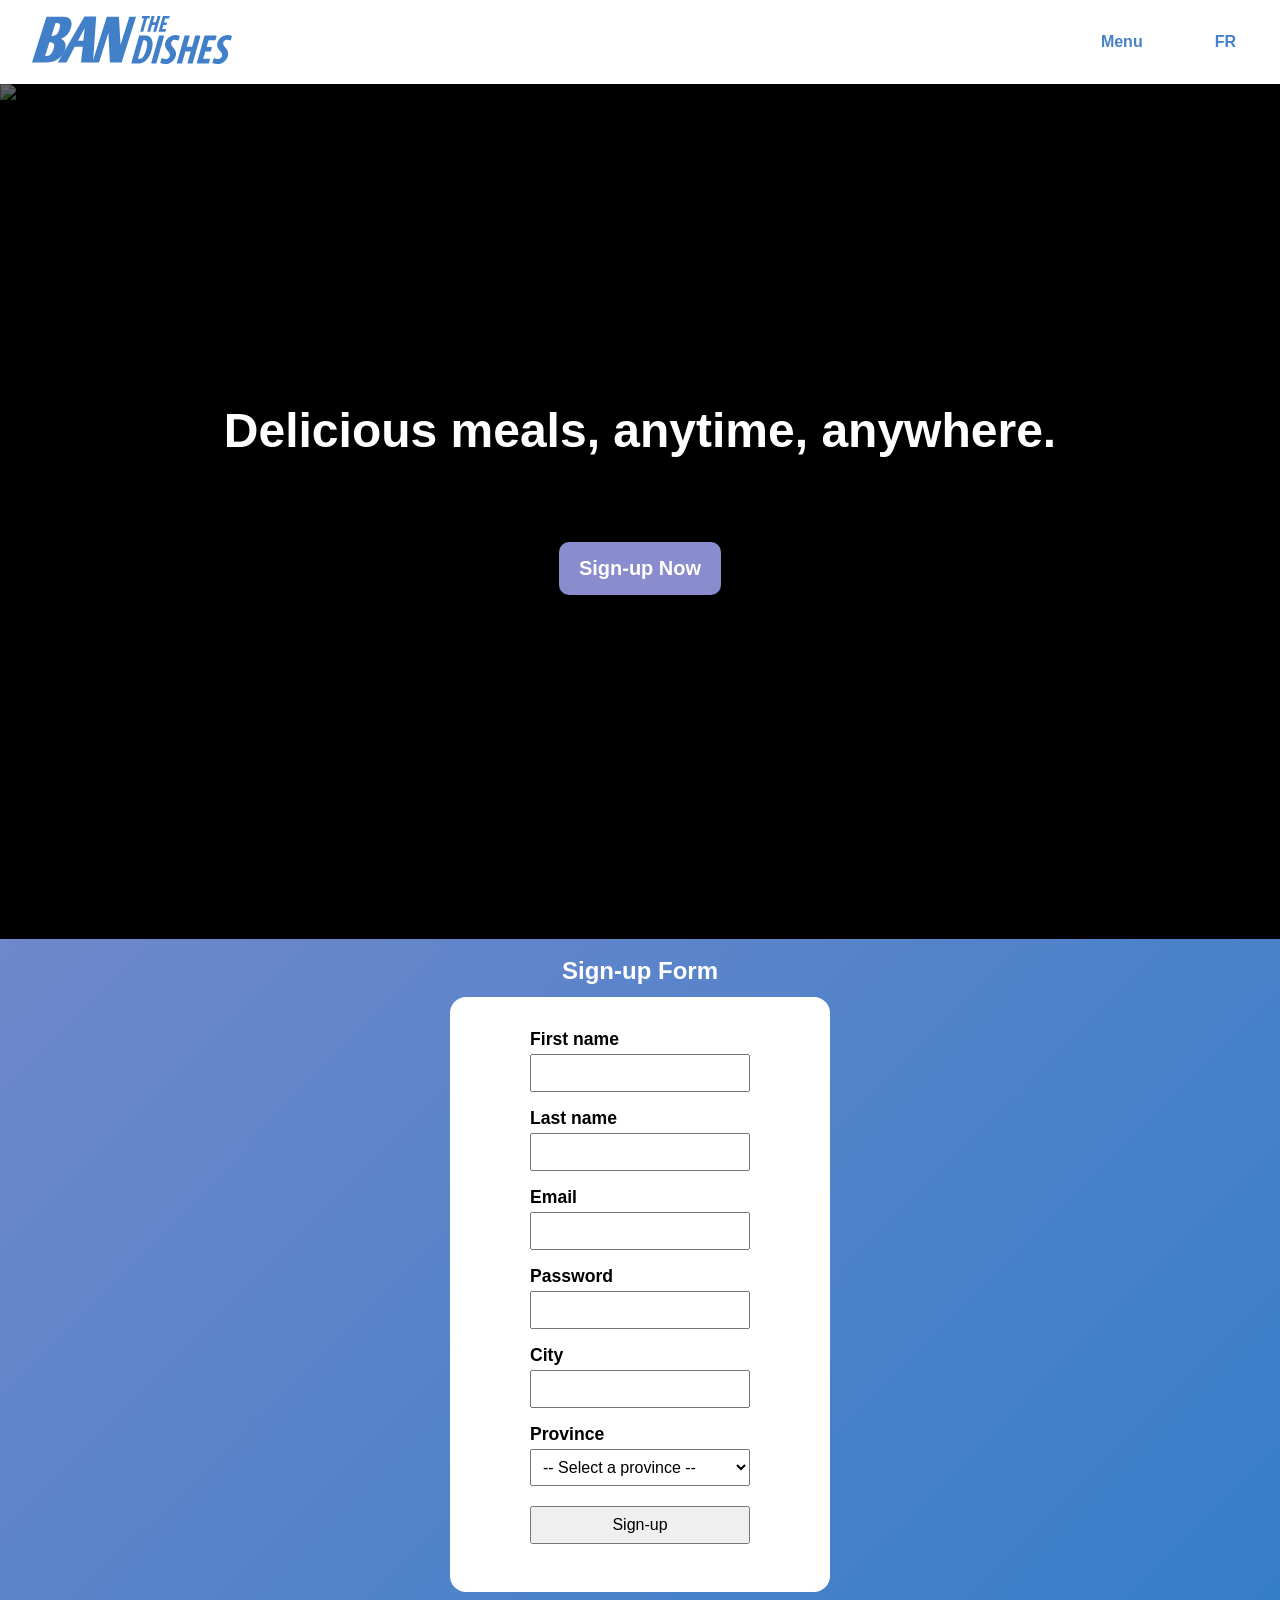
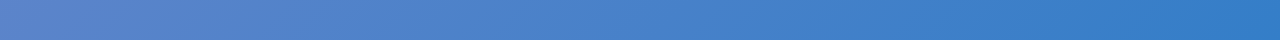
==== index.html @ cc70ab42 "initial file upload" ====
<!DOCTYPE html>
<html lang="en">

<head>
    <meta charset="UTF-8">
    <meta name="viewport" content="width=device-width, initial-scale=1.0">
    <title>Ban the dishes</title>

    <!-- Font Awesome Kit URL -->
    <script src="https://kit.fontawesome.com/20d18bedad.js" crossorigin="anonymous"></script>

    <link rel="stylesheet" href="./styles/style.css">
    <link rel="stylesheet" href="./styles/index.css">
</head>

<body>
    <header>
        <div class="left-box">
            <a href="./index.html">
                <img src="./assets/ban-logo-mini.svg" alt="ban the dishes logo">
            </a>
        </div>
        <div class="right-box">
            <a href="./menu.html">Menu</a>
            <a href="#"> <i class="fas fa-globe"></i>FR</a>
        </div>
    </header>
    <main>
        <section id="hero">
            <!-- Photo by Dan Gold via Unsplash -->
            <img src="https://images.unsplash.com/photo-1466978913421-dad2ebd01d17?ixid=MnwxMjA3fDB8MHxwaG90by1wYWdlfHx8fGVufDB8fHx8&ixlib=rb-1.2.1&auto=format&fit=crop&w=967&q=80" alt="gourmet burger and fries">

            <div class="text">
                <h1 class="heading">Delicious meals, anytime, anywhere.</h1>
                <a href="#signup">Sign-up Now</a>
            </div>
        </section>
        <section id="signup">
            <h2 class="heading">Sign-up Form</h2>

            <!-- Add your form here -->

            <form action="" method="POST">

                <label for="first">First name</label>
                <input type="text" id="first" name="first" required>

                <label for="second">Last name</label>
                <input type="text" id="second" name="second" required>

                <label for="email">Email</label>
                <input type="email" id="email" name="email" required>

                <label for="pwd">Password</label>
                <input type="password" name="pwd" id="pwd" required minlength="8" maxlength="12">

                <label for="city">City</label>
                <input type="text" id="city" name="city" required>

                <label for="prov">Province</label>
                <select name="prov" id="prov" required>
                    <option value="">-- Select a province --</option>
                    <option value="on">ON</option>
                    <option value="qc">QC</option>
                    <option value="bc">BC</option>
                    <option value="al">AB</option>
                    <option value="al">NS</option>
                    <option value="al">NB</option>
                    <option value="al">PE</option>
                    <option value="al">SK</option>
                    <option value="al">NL</option>
                </select>
                <input type='submit' value="Sign-up">
                <!-- <button>Sign-up</button> -->
            </form>

        </section>
    </main>
</body>

</html>
---- styles/style.css ----
/* === CSS variables === */

:root {
    --header-txt-color: #4881c9;
    --header-background: white;
    --main-heading: #fff;
    --card-txt-color: rgb(73, 73, 73);
    --card-background: white;
    --btn-background: #898ccd;
    --btn-color: white;
    --btn-hover-color: #377ec8;
    --form-background: #f98e9b;
}

/* === Global Styling === */

* {
    box-sizing: border-box;
    padding: 0;
    margin: 0;
}

ul {
    list-style: none;
}

body {
    font-family: 'Gill Sans', 'Gill Sans MT', Calibri, 'Trebuchet MS', sans-serif;
    background: rgb(140, 140, 205);
    background: linear-gradient( 135deg, rgba(140, 140, 205, 1) 0%, rgba(52, 126, 200, 1) 100%);
}

a {
    text-decoration: none;
    color: inherit;
}

/* ====================== Utility Classes ===================== */

.heading {
    padding: 0.75em 0 0.5em;
    color: var(--main-heading);
    text-align: center;
}


/* === header === */

header {
    background: var(--header-background);
    padding: 1rem 2rem;
    display: flex;
    justify-content: space-between;
}

.right-box {
    display: flex;
    align-items: center;
    color: var(--header-txt-color);
}

.right-box i {
    font-size: 1.5rem;
    margin: 0.25rem 0.5rem;
    color: var(--header-txt-color);
}

.right-box > * {
    margin-left: 2rem;
    padding: 0.5rem 0.75rem;
    text-align: center;
    
}

.right-box button {
    color: inherit;
    background-color: var(--header-background);
    border: none;
    cursor: pointer;
    font-family: inherit;
}

.right-box a {
    display: flex;
    align-items: center;
    font-size: 1rem;
    font-weight: 800;
}

#login {
    display: flex;
    align-items: center;
    padding-right: 0.5rem;
    font-weight: 800;
    font-size: 1rem;
}

/* === Main === */

main {
    margin: 0 auto;
    padding: 0 1rem;
    max-width: 800px;
}

/* === Media Queries === */

/* Desktop first */
@media only screen and (max-width: 650px) {
    header {
        flex-direction: column;
        align-items: center;
    }
    .right-box {
        margin-top: 1.5rem;
    }
}
---- styles/index.css ----
main {
    max-width: none;
    padding: 0;
}

#hero{
    position: relative;
    display: flex;
    justify-content: center;
    align-items: center;
    background: black;
    height: 95vh;
}

#hero h1 {
    font-size: 3rem;
}

#hero img{
    position: absolute;
    width: 100%;
    height: 100%;
    object-fit: cover;
    object-position: center;
    opacity: 0.4;
}

.text{
    z-index: 1;
    text-align: center;
}

.text a {
    display: inline-block;
    margin: 3em auto;
    font-weight: 700;
    padding: 0.75em 1em;
    border-radius: 0.5em;
    background: var(--btn-background);      /* importing from style.css */
    color: var(--btn-color);
    font-size: 1.25rem;
}

form {
    display: grid;
    /* flex-direction: column; */
    /* align-items: center; */
    grid-template-columns: min-content;
    justify-content: center;
    background: var(--card-background);
    max-width: min-content;
    padding: 2rem 5rem;
    margin: 0 auto 3rem;
    border-radius: 1em;

}

input, select {
    padding: 0.5em;
    margin: 0.25em 0 1em;
    font-size: 1rem;
}

label {
    font-size: 1.1rem;
    font-weight: 600;
}
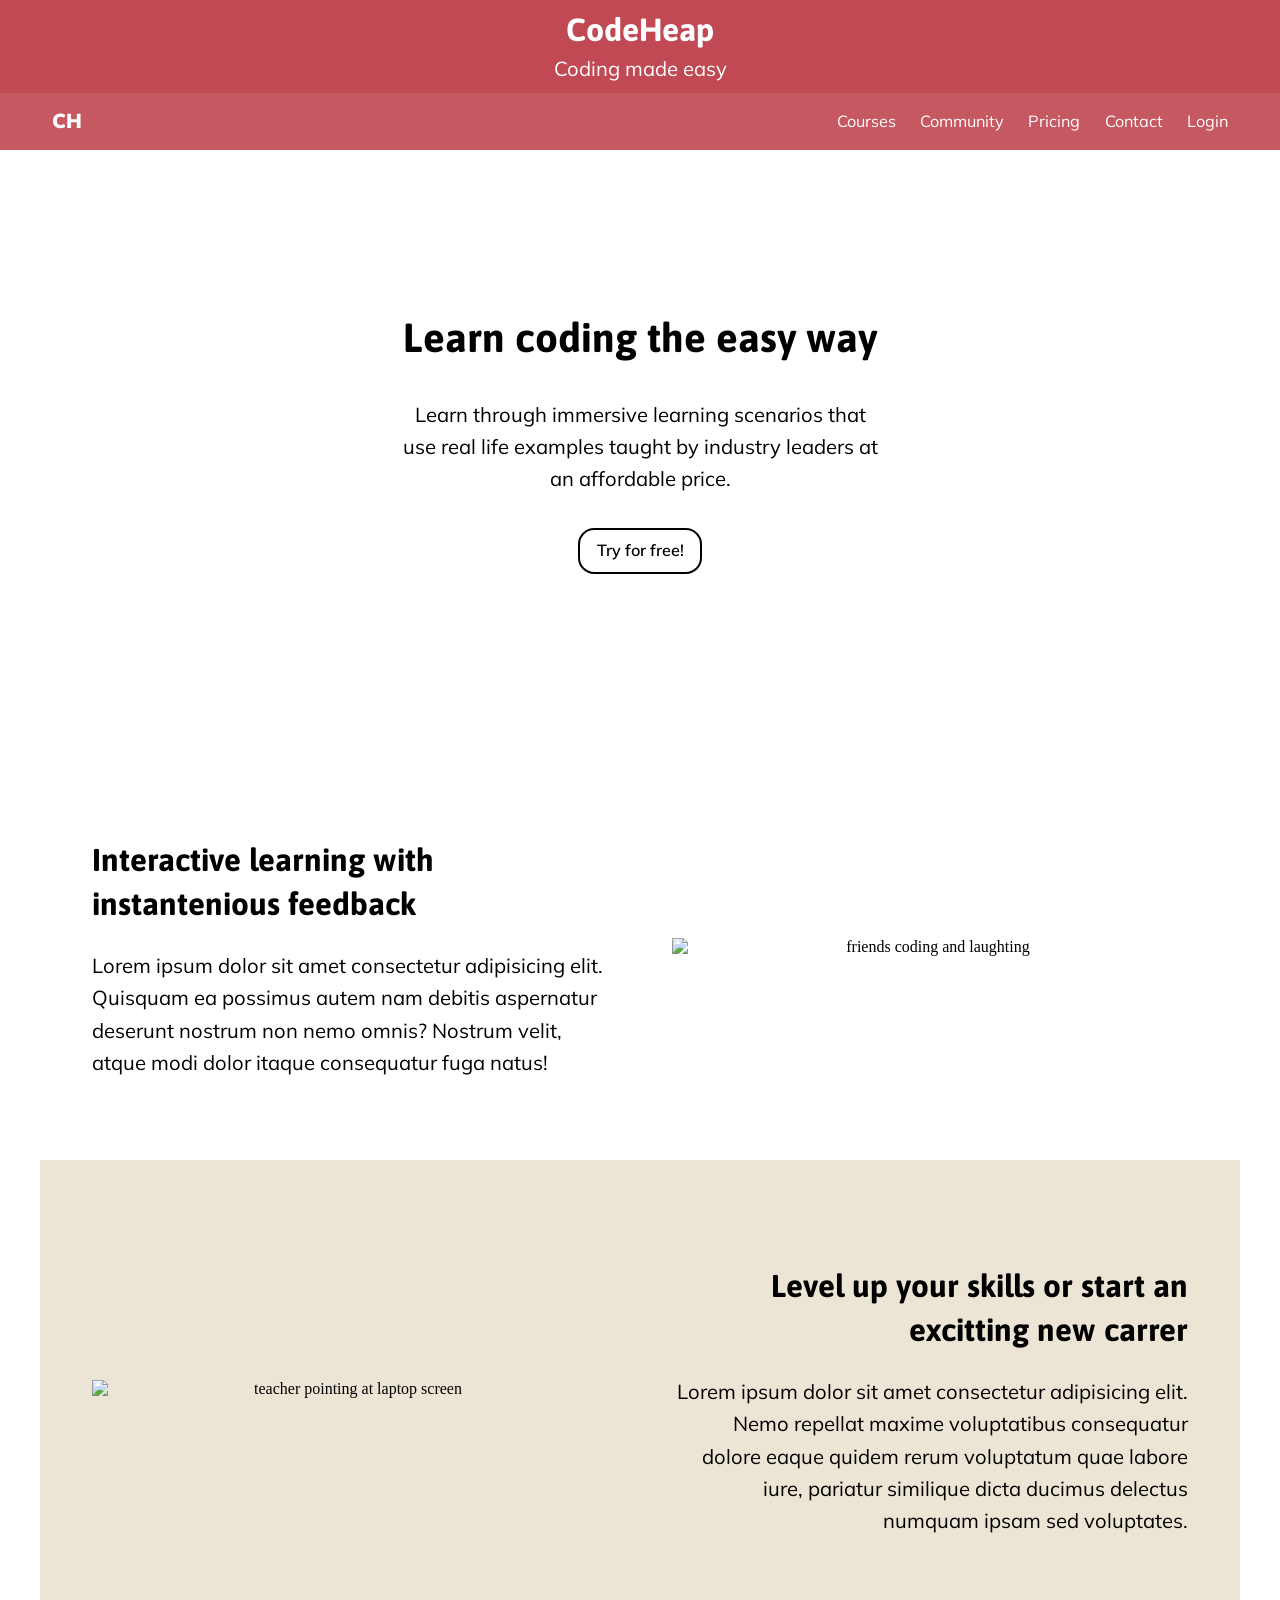
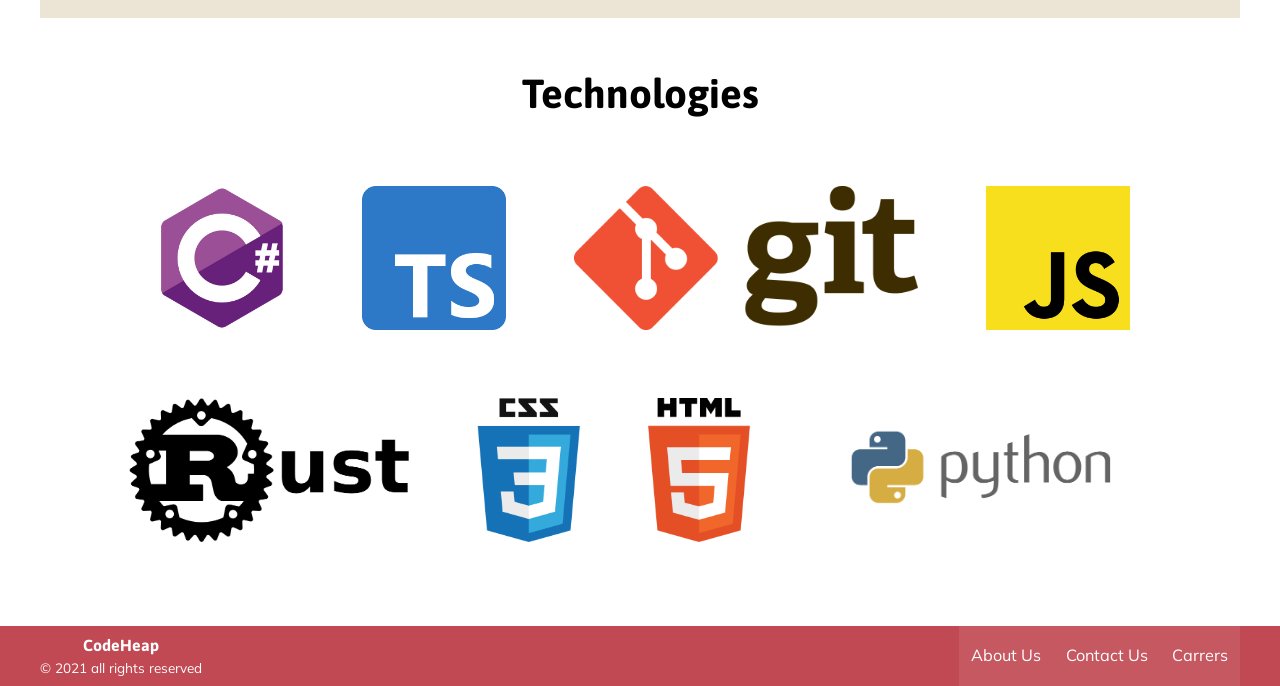
==== commit 983a5f07: "changed all files for assign 2" ====
--- a/index.html
+++ b/index.html
@@ -1,81 +1,107 @@
-<!DOCTYPE html>
-<html lang="en">
-
-<head>
-    <meta charset="UTF-8">
-    <meta name="viewport" content="width=device-width, initial-scale=1.0">
-    <title>Ban the dishes</title>
-
-    <!-- Font Awesome Kit URL -->
-    <script src="https://kit.fontawesome.com/20d18bedad.js" crossorigin="anonymous"></script>
-
-    <link rel="stylesheet" href="./styles/style.css">
-    <link rel="stylesheet" href="./styles/index.css">
-</head>
-
-<body>
-    <header>
-        <div class="left-box">
-            <a href="./index.html">
-                <img src="./assets/ban-logo-mini.svg" alt="ban the dishes logo">
-            </a>
-        </div>
-        <div class="right-box">
-            <a href="./menu.html">Menu</a>
-            <a href="#"> <i class="fas fa-globe"></i>FR</a>
-        </div>
-    </header>
-    <main>
-        <section id="hero">
-            <!-- Photo by Dan Gold via Unsplash -->
-            <img src="https://images.unsplash.com/photo-1466978913421-dad2ebd01d17?ixid=MnwxMjA3fDB8MHxwaG90by1wYWdlfHx8fGVufDB8fHx8&ixlib=rb-1.2.1&auto=format&fit=crop&w=967&q=80" alt="gourmet burger and fries">
-
-            <div class="text">
-                <h1 class="heading">Delicious meals, anytime, anywhere.</h1>
-                <a href="#signup">Sign-up Now</a>
-            </div>
-        </section>
-        <section id="signup">
-            <h2 class="heading">Sign-up Form</h2>
-
-            <!-- Add your form here -->
-
-            <form action="" method="POST">
-
-                <label for="first">First name</label>
-                <input type="text" id="first" name="first" required>
-
-                <label for="second">Last name</label>
-                <input type="text" id="second" name="second" required>
-
-                <label for="email">Email</label>
-                <input type="email" id="email" name="email" required>
-
-                <label for="pwd">Password</label>
-                <input type="password" name="pwd" id="pwd" required minlength="8" maxlength="12">
-
-                <label for="city">City</label>
-                <input type="text" id="city" name="city" required>
-
-                <label for="prov">Province</label>
-                <select name="prov" id="prov" required>
-                    <option value="">-- Select a province --</option>
-                    <option value="on">ON</option>
-                    <option value="qc">QC</option>
-                    <option value="bc">BC</option>
-                    <option value="al">AB</option>
-                    <option value="al">NS</option>
-                    <option value="al">NB</option>
-                    <option value="al">PE</option>
-                    <option value="al">SK</option>
-                    <option value="al">NL</option>
-                </select>
-                <input type='submit' value="Sign-up">
-                <!-- <button>Sign-up</button> -->
-            </form>
-
-        </section>
-    </main>
-</body>
-
+<!DOCTYPE html>
+<html lang="en">
+
+<head>
+    <meta charset="UTF-8">
+    <meta http-equiv="X-UA-Compatible" content="IE=edge">
+    <meta name="viewport" content="width=device-width, initial-scale=1.0">
+    <title>CodeHeap Code Learning School</title>
+    <link rel="stylesheet" href="style.css">
+    <!-- Importing Google fonts -->
+    <link rel="preconnect" href="https://fonts.gstatic.com">
+    <link href="https://fonts.googleapis.com/css2?family=Asap:wght@600&family=Mulish&display=swap" rel="stylesheet">
+
+
+</head>
+
+<body>
+    <header class="menu">
+        <div class="max-w center">
+            <h1>CodeHeap</h1>
+            <p>Coding made easy</p>
+        </div>
+    </header>
+    <nav>
+        <ul class="max-w">
+            <li class="logo"><a href="#"><span>CH</span></a></li>
+
+            <div class="flex-even">
+                <li><a href="#">Courses</a></li>
+                <li><a href="#">Community</a></li>
+                <li><a href="#">Pricing</a></li>
+                <li><a href="#">Contact</a></li>
+                <li><a href="#">Login</a></li>
+            </div>
+        </ul>
+    </nav>
+
+    <main class="max-w">
+        <section class="hero center pad">
+            <h2>Learn coding the easy way</h2>
+            <p>Learn through immersive learning scenarios that use real life examples taught by industry leaders at an
+                affordable price.</p>
+            <a href="#">Try for free!</a>
+        </section>
+
+        <section class="highlights">
+            <div class="high center pad">
+                <div class="high-img ">
+                    <img src="https://images.unsplash.com/photo-1523240795612-9a054b0db644?ixid=MXwxMjA3fDB8MHxwaG90by1wYWdlfHx8fGVufDB8fHw%3D&ixlib=rb-1.2.1&auto=format&fit=crop&w=1050&q=80"
+                        alt="friends coding and laughting">
+                </div>
+                <div class="high-text first">
+                    <h3>Interactive learning with instantenious feedback</h3>
+                    <p>Lorem ipsum dolor sit amet consectetur adipisicing elit. Quisquam ea possimus autem nam debitis
+                        aspernatur deserunt nostrum non nemo omnis? Nostrum velit, atque modi dolor itaque consequatur
+                        fuga natus!</p>
+                </div>
+            </div>
+            <div class="high center second pad">
+                <div class="high-img">
+                    <img src="https://images.unsplash.com/photo-1531482615713-2afd69097998?ixlib=rb-1.2.1&ixid=MXwxMjA3fDB8MHxwaG90by1wYWdlfHx8fGVufDB8fHw%3D&auto=format&fit=crop&w=1050&q=80"
+                        alt="teacher pointing at laptop screen">
+                </div>
+                <div class="high-text center">
+                    <h3>Level up your skills or start an excitting new carrer</h3>
+                    <p>Lorem ipsum dolor sit amet consectetur adipisicing elit. Nemo repellat maxime voluptatibus
+                        consequatur dolore eaque quidem rerum voluptatum quae labore iure, pariatur similique dicta
+                        ducimus delectus numquam ipsam sed voluptates.</p>
+                </div>
+            </div>
+        </section>
+
+        <section class="tech center pad">
+            <h2>Technologies</h2>
+            <div class="flex">
+                <img src="./assets/csharp-logo.png" alt="c# logo">
+                <img src="./assets/typescript-logo.png" alt="typescript logo">
+                <img src="./assets/git-logo.png" alt="git logo">
+                <img src="./assets/javascript-logo.png" alt="javascript logo">
+                <img src="./assets/rust-logo.png" alt="rust logo">
+                <img src="./assets/css-logo.png" alt="css logo">
+                <img src="./assets/html-logo.png" alt="html logo">
+                <img src="./assets/python-logo.png" alt="python logo">
+            </div>
+        </section>
+
+    </main>
+
+    <footer>
+        <div class="max-w center">
+            <div class="menu">
+                <h4>CodeHeap</h4>
+                <p>© 2021 all rights reserved</p>
+            </div>
+            <nav>
+                <ul class="flex-even">
+                    <li><a href="#">About Us</a></li>
+                    <li><a href="#">Contact Us</a></li>
+                    <li><a href="#">Carrers</a></li>
+                </ul>
+            </nav>
+        </div>
+    </footer>
+
+</body>
+
 </html>
--- a/style.css
+++ b/style.css
@@ -0,0 +1,216 @@
+* {
+    box-sizing: border-box;
+    padding: 0;
+    margin: 0;
+}
+
+/* ==========  Typography  =========== */
+
+p, a {
+    font-family: "Mulish", sans-serif;
+    font-size: 0.9rem;
+    line-height: 1.6;
+}
+
+h1, h2, h3, h4 {
+    font-family: "Asap", sans-serif;
+    line-height: 1.4;
+}
+
+a {
+    text-decoration: none;
+    display: inline-block;
+    color: inherit;
+}
+
+/* =========  Utility Classes  ======= */
+
+.center {
+    text-align: center;
+}
+
+.pad {
+    padding: 3rem 1.25rem;
+}
+
+.max-w {
+    max-width: 1200px;
+    margin: 0 auto;
+}
+
+.flex-even {
+    display: flex;
+    justify-content: space-evenly;
+    align-items: center;
+}
+
+/* ===========  Sections  ========== */
+
+.menu {
+    background-color: #C14953;
+    color: white;
+    padding: 0.5rem 0;
+}
+
+nav {
+    background-color: #C65861;
+    color: white;
+    position: sticky;
+    top: 0;
+}
+
+nav ul {
+    list-style: none;
+}
+
+.logo {
+    display: none;
+}
+
+nav a {
+    padding: 0.75em;
+}
+
+nav a:hover {
+    background-color:  #C14953;
+}
+
+.hero {
+    background: #D0D4DC;
+}
+
+.hero > * {
+    margin-bottom: 2rem;
+}
+
+.hero a {
+    padding: 0.5em 1em;
+    border: 2px solid black;
+    border-radius: 1em;
+    font-weight: 600;
+    margin-bottom: 0;
+}
+
+.hero a:hover {
+    background: #B8BECC;
+}
+
+.high-img img {
+    max-width: 80%;
+}
+
+.high-text > * {
+    margin-top: 1.5rem;
+}
+
+.second {
+    background-color: #ECE5D5;
+}
+
+.tech h2 {
+    margin-bottom: 2rem;
+}
+
+.tech img {
+    height: 12vh;
+    margin: 1rem;
+}
+
+footer {
+    background: #C14953;
+}
+
+@media screen and (min-width: 720px) {
+    
+    a {
+        font-size: 1.8vh;
+    }
+    
+    p {
+        font-size: 2.25vh;
+    }
+
+    h2 {
+        font-size: 4.5vh;
+    }
+    h3 {
+        font-size: 3.5vh;
+    }
+    nav ul {
+        display: flex;
+        justify-content: space-between;
+    }
+
+    nav div {
+        justify-content: flex-end;
+    }
+    
+    .logo {
+        display: block;
+        font-weight: 900;
+    }
+
+    .logo span {
+        font-size: 2.25vh;
+    }
+
+    .hero {
+        background: linear-gradient( #fff6, #fff6),
+        url(https://images.unsplash.com/photo-1482745637430-91c0bbcea3e1?ixid=MXwxMjA3fDB8MHxwaG90by1wYWdlfHx8fGVufDB8fHw%3D&ixlib=rb-1.2.1&auto=format&fit=crop&w=1350&q=80)
+        center;
+        background-size: cover;
+        padding: 10rem 0;
+    }
+
+    .hero > * {
+        max-width: 30rem;
+        margin-left: auto;
+        margin-right: auto;
+    }
+
+    .high {
+        display: flex;
+        align-items: center;
+    }
+
+    .high-img, .high-text {
+        flex: 1;
+        margin: 2rem;
+    }
+    
+    .high-img img {
+        display: block;
+        max-width: 100%;
+        object-fit: cover;
+
+    }
+    
+    .first {
+        order: -1;
+        text-align: left;
+    }
+
+    .second div.high-text {
+        text-align: right;
+    }
+
+    .tech img {
+        height: 16vh;
+        margin: 2rem;
+    }
+
+    footer nav {
+        display: flex;
+        align-items: center;
+    }
+
+    footer > div {
+        display: flex;
+        justify-content: space-between;
+    }
+
+    footer p {
+        font-size: 1.5vh;
+    }
+
+}
